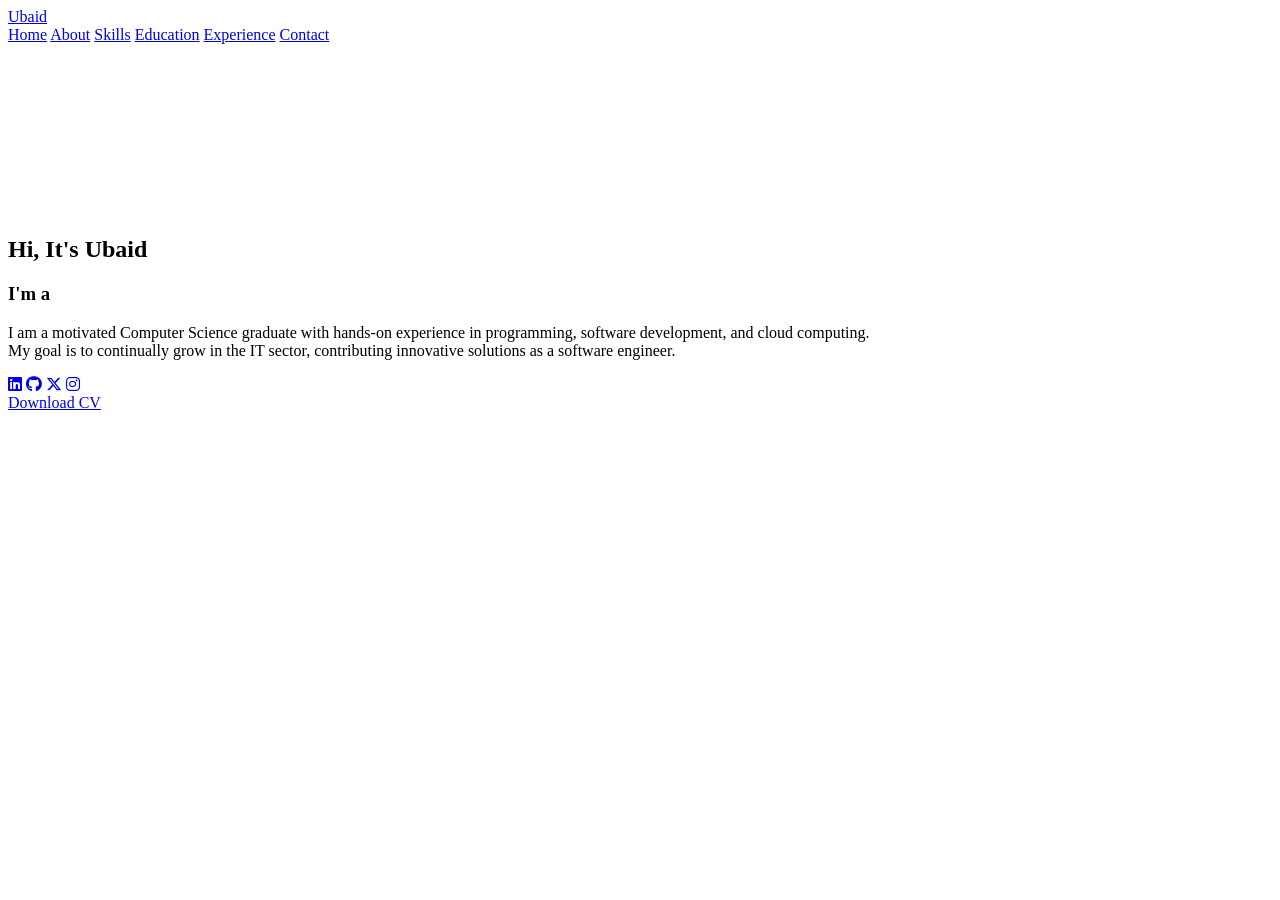
==== index.html @ 4110ec69 "Update index.html" ====
<!DOCTYPE html>
<html lang="en">
<head>
    <meta charset="UTF-8">
    <meta name="viewport" content="width=device-width, initial-scale=1.0">
    <link rel="stylesheet" href="https://cdnjs.cloudflare.com/ajax/libs/font-awesome/6.5.2/css/all.min.css">
    <link rel="stylesheet" href="styles.css">
    <title>Portfolio Website</title>

</head>
<body>
    <header>
        <a href="#" class="logo">Ubaid</a>

        <nav>
            <a href="#" class="active"> Home</a>
            <a href="about.html">About</a>
            <a href="skills.html">Skills</a>
            <a href="education.html">Education</a>
            <a href="experience.html">Experience</a>
            <a href="contact.html">Contact</a>
        </nav>
    </header>

    <section class="home">
        <!-- Video background -->
        <video autoplay muted loop class="bg-video">
            <source src="images/13495-248644905.mp4" type="video/mp4">
            Your browser does not support the video tag.
        </video>

        <div class="home-img">
            <img src="images/Untitled-removebg-preview.png" alt="">
        </div>
        <div class="home-content">
            <h1>Hi, It's <span>Ubaid</span></h1>
            <h3 class="typing-text">I'm a <span></span></h3>
            <p>I am a motivated Computer Science graduate with hands-on experience in programming, software development, and cloud computing.
                <br>My goal is to continually grow in the IT sector, contributing innovative solutions as a software engineer.</p>
            <div class="social-icons">
                <a href="https://www.linkedin.com/in/ubaidullah-shaik-600272247"><i class="fa-brands fa-linkedin"></i></a>
                <a href="https://github.com/Ubaidullah-Shaik"><i class="fa-brands fa-github"></i></a>
                <a href="https://x.com/ubaidshaikkk"><i class="fa-brands fa-x-twitter"></i></a>
                <a href="https://www.instagram.com/ubaidshaik24/"><i class="fa-brands fa-instagram"></i></a>
            </div>
            <a href="Ubaidullah Yusuf Shaik CV.pdf" class="btn">Download CV</a>
        </div>
    </section>
</body>
</html>
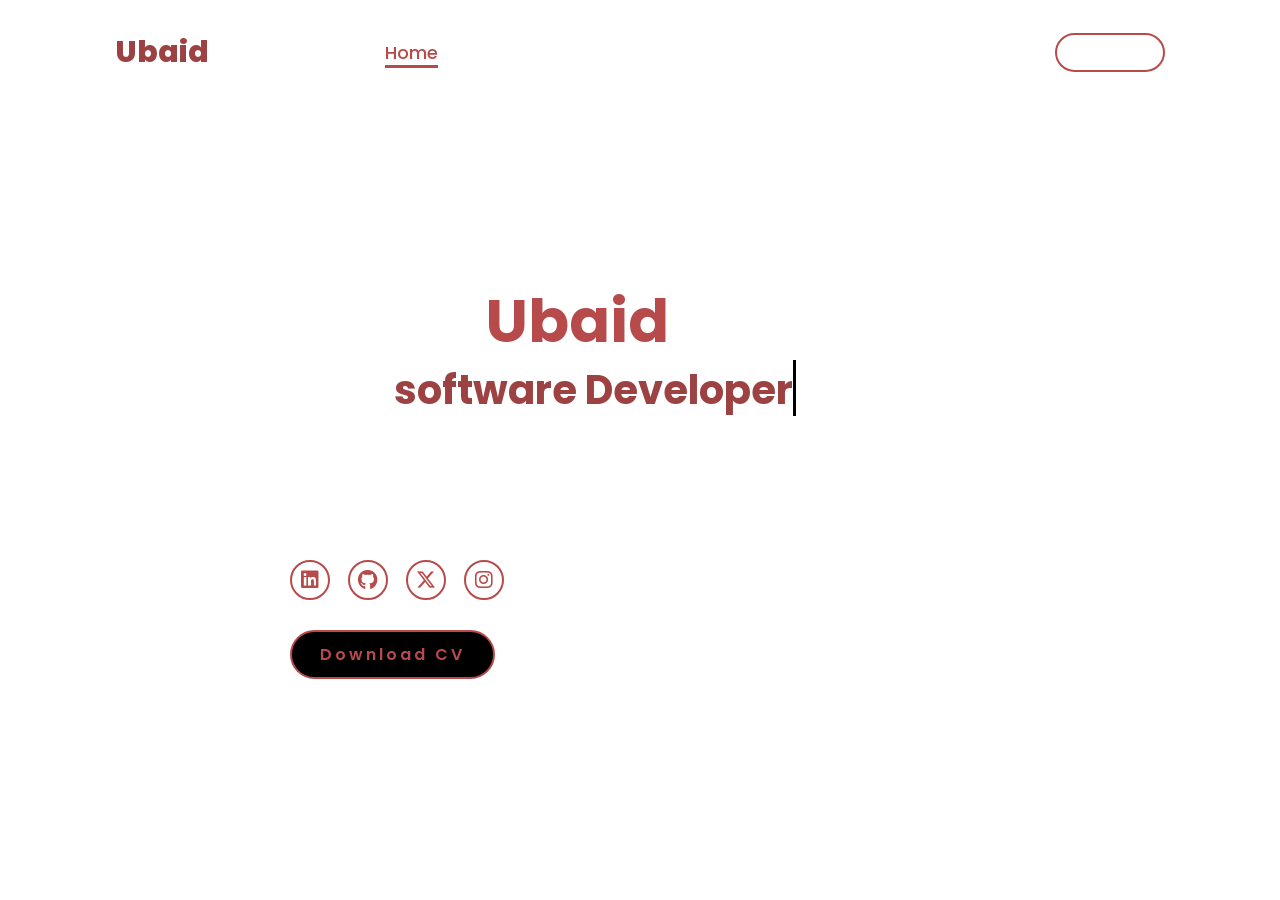
==== commit 6ea4b864: "added project section" ====
--- a/index.html
+++ b/index.html
@@ -10,17 +10,23 @@
 </head>
 <body>
     <header>
-        <a href="#" class="logo">Ubaid</a>
-
-        <nav>
-            <a href="#" class="active"> Home</a>
-            <a href="about.html">About</a>
-            <a href="skills.html">Skills</a>
-            <a href="education.html">Education</a>
-            <a href="experience.html">Experience</a>
-            <a href="contact.html">Contact</a>
-        </nav>
-    </header>
+        <header>
+            <a href="#" class="logo">Ubaid</a>
+            <div class="menu-toggle" id="mobile-menu">
+                <span class="bar"></span>
+                <span class="bar"></span>
+                <span class="bar"></span>
+            </div>
+            <nav class="nav-menu">
+                <a href="#" class="active">Home</a>
+                <a href="about.html">About</a>
+                <a href="skills.html">Skills</a>
+                <a href="education.html">Education</a>
+                <a href="experience.html">Experience</a>
+                <a href="projects.html">Projects</a>
+                <a href="contact.html">Contact</a>
+            </nav>
+        </header>
 
     <section class="home">
         <!-- Video background -->
@@ -46,5 +52,15 @@
             <a href="Ubaidullah Yusuf Shaik CV.pdf" class="btn">Download CV</a>
         </div>
     </section>
+    <script>
+        document.addEventListener('DOMContentLoaded', function() {
+    const mobileMenu = document.getElementById('mobile-menu');
+    const navMenu = document.querySelector('.nav-menu');
+
+    mobileMenu.addEventListener('click', function() {
+        navMenu.classList.toggle('active');
+    });
+});
+    </script>
 </body>
-</html>
+</html>
--- a/styles.css
+++ b/styles.css
@@ -0,0 +1,336 @@
+@import url('https://fonts.googleapis.com/css2?family=Poppins:wght@100;200;300;400;500;600&display=swap');
+
+*{
+    margin: 0;
+    padding: 0;
+    box-sizing: border-box;
+    text-decoration: none;
+    border: none;
+    outline: none;
+    font-family: 'Poppins', sans-serif;
+}
+
+html{
+    font-size: 62.5%;
+}
+
+body{
+    width: 100%;
+    height: 100%;
+    color: white;
+    overflow: hidden;
+}
+
+header {
+    margin-top: 20px;
+    position: fixed;
+    top: 0;
+    left: 0;
+    width: 100%;
+    padding: 1rem 9%;
+    background-color: transparent;
+    filter: drop-shadow(10px);
+    display: flex;
+    justify-content: space-between;
+    align-items: center;
+    z-index: 100;
+    transition: transform 0.3s ease; /* Add transition for smooth effect */
+}
+
+.logo{
+    font-size: 3rem;
+    color: #9d4242;
+    font-weight: 800;
+    cursor: pointer;
+    transition: 0.5s ease;
+}
+
+.logo:hover{
+    transform: scale(1.1);
+}
+
+nav a{
+    font-size: 1.8rem;
+    color: white;
+    margin-left: 4rem;
+    font-weight: 500;
+    transition: 0.3s ease;
+    border-bottom: 3px solid transparent;
+}
+
+nav a:hover,
+nav a.active{
+    color: #b74b4b;
+    border-bottom: 3px solid #b74b4b;
+}
+
+@media(max-width:995px){
+    nav{
+        position: absolute;
+        display: none;
+        top: 0;
+        right: 0;
+        width: 40%;
+        border-left: 3px solid #b74b4b;
+        border-bottom: 3px solid #b74b4b;
+        border-bottom-left-radius: 2rem;
+        padding: 1rem solid;
+        background-color: #161616;
+        border-top: 0.1rem solid rgba(0,0,0,0.1);
+    }
+
+    nav.active{
+        display: block;
+    }
+
+    nav a{
+        display: block;
+        font-size: 2rem;
+        margin: 3rem 0;
+    }
+
+    nav a:hover,
+    nav a.active{
+        padding: 1rem;
+        border-radius: 0.5rem;
+        border-bottom: 0.5rem solid #b74b4b;
+    }
+}
+
+section{
+    min-height: 100vh;
+    padding: 5rem 9% 5rem;
+}
+
+.home{
+    display: flex;
+    justify-content: center;
+    align-items: center;
+    gap: 8rem;
+}
+
+.home .home-content h1{
+    font-size: 6rem;
+    font-weight: 700;
+    line-height: 1.3;
+}
+
+span{
+    color: #b74b4b;
+}
+
+.home-content h3{
+    font-size: 4rem;
+    margin-bottom: 1rem;
+    font-weight: 700;
+}
+
+.home-content p{
+    font-size: 1.6rem;
+}
+
+.home-img{
+    border-radius: 50%;
+}
+
+.home-img img {
+    position: relative;
+    width: 32vw;
+    height: auto;
+    border-radius: 50%;
+    cursor: pointer;
+    transition: 0.3s ease-in-out;
+}
+
+.home-img img:hover {
+    box-shadow: 0 0 20px #ff0000, 0 0 40px #ff0000, 0 0 60px #ff0000;
+    transform: scale(1.05); /* Optional: slight zoom effect */
+}
+
+.social-icons a{
+    display: inline-flex;
+    justify-content: center;
+    align-items: center;
+    width: 4rem;
+    height: 4rem;
+    background-color: transparent;
+    border: 0.2rem solid #b74b4b;
+    font-size: 2rem;
+    border-radius: 50%;
+    margin: 3rem 1.5rem 3rem 0;
+    transition: 0.3s ease;
+    color: #b74b4b;
+}
+
+.social-icons a:hover{
+    color: black;
+    transform: scale(1.3) translateY(-5px);
+    background-color: #b74b4b;
+    box-shadow: 0  0 25px #b74b4b;
+}
+
+.btn{
+    display: inline-block;
+    padding: 1rem 2.8rem;
+    background-color: black;
+    border-radius: 4rem;
+    font-size: 1.6rem;
+    color: #b74b4b;
+    letter-spacing: 0.3rem;
+    font-weight: 600;
+    border: 2px solid #b74b4b;
+    transition: 0.3s ease;
+    cursor: pointer;
+}
+
+.btn:hover{
+    transform: scale3d(1.03);
+    background-color: #b74b4b;
+    color: black;
+    box-shadow: 0 0 25px #b74b4b;
+}
+
+.typing-text{
+    font-size: 34px;
+    font-weight: 600;
+    min-width: 280px;
+}
+
+.typing-text span{
+    position: relative;
+}
+
+.typing-text span::before{
+    content: "software Developer";
+    color: #9d4242;
+    animation: words 20s infinite;
+}
+
+.typing-text span::after{
+    content: "";
+    position: absolute;
+    width: calc(100% + 8px);
+    height: 100%;
+    border-left: 3px solid black;
+    right: -8;
+    animation: cursor 0.6s infinite;
+}
+
+@keyframes cursor{
+    to{
+        border-left: 3px solid #9d4242;
+    }
+}
+
+@keyframes words{
+    0%, 20%{
+        content: "Web Developer";
+    }
+    21%, 40%{
+        content: "Developer";
+    }
+    41%, 60%{
+        content: "Web Designer";
+    }
+    61%, 80%{
+        content: "App Developer";
+    }
+    81%, 100%{
+        content: "CS Student";
+    }
+}
+
+@media (max-width: 1000px){
+    .home{
+        gap: 4rem;
+    }
+}
+
+@media(max-width:995px){
+    .home{
+        flex-direction: column;
+        margin: 5rem 4rem;
+    }
+
+    .home .home-content h3{
+        font-size: 2.5rem;
+    }
+
+    .home-content h1{
+        font-size: 5rem;
+    }
+
+    .home-img img{
+        width: 70vw;
+        margin-top: 4rem;
+    }
+}
+
+.bg-video {
+    position: absolute;
+    top: 0;
+    left: 0;
+    width: 100%;
+    height: 100%;
+    object-fit: cover;
+    z-index: -1;
+}
+.menu-toggle {
+    display: none;
+    flex-direction: column;
+    cursor: pointer;
+}
+
+.menu-toggle .bar {
+    height: 3px;
+    width: 25px;
+    background-color: #fff;
+    margin: 4px 0;
+    transition: 0.4s;
+}
+
+@media (max-width: 995px) {
+    .menu-toggle {
+        display: flex;
+    }
+
+    .nav-menu {
+        display: none;
+        flex-direction: column;
+        width: 100%;
+        position: absolute;
+        top: 60px;
+        left: 0;
+        background-color: #161616;
+    }
+
+    .nav-menu.active {
+        display: flex;
+    }
+}
+/* Allow scrolling on mobile devices */
+@media (max-width: 767px) {
+    body {
+        overflow-y: auto; /* Enable vertical scrolling on mobile */
+        height: auto; /* Allow content to flow naturally */
+    }
+}
+nav a:last-child {
+    border: 2px solid #b74b4b;
+    padding: 0.5rem 1.5rem;
+    border-radius: 2rem;
+    transition: all 0.3s ease;
+}
+
+nav a:last-child:hover {
+    background-color: rgba(183, 75, 75, 0.1);
+    box-shadow: 0 0 15px rgba(183, 75, 75, 0.4);
+}
+
+/* For mobile view */
+@media (max-width: 995px) {
+    nav a:last-child {
+        margin: 1rem 0;
+        display: inline-block;
+    }
+}
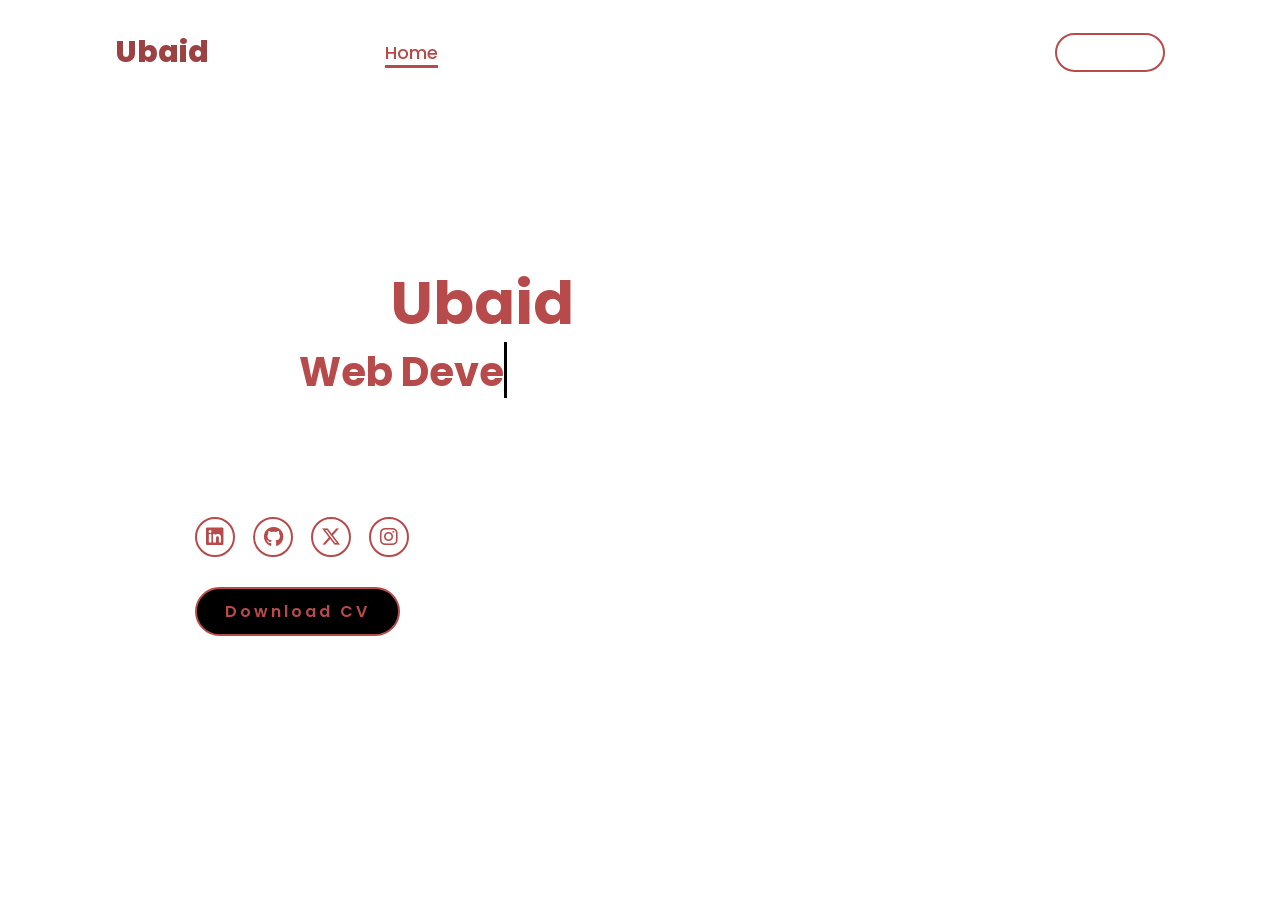
==== commit 7abdda9b: "updated files" ====
--- a/index.html
+++ b/index.html
@@ -5,42 +5,39 @@
     <meta name="viewport" content="width=device-width, initial-scale=1.0">
     <link rel="stylesheet" href="https://cdnjs.cloudflare.com/ajax/libs/font-awesome/6.5.2/css/all.min.css">
     <link rel="stylesheet" href="styles.css">
+    <link rel="icon" href="images/Untitled-removebg-preview_resized.png" type="image/png">
     <title>Portfolio Website</title>
+</head>
 
-</head>
-<body>
     <header>
-        <header>
-            <a href="#" class="logo">Ubaid</a>
-            <div class="menu-toggle" id="mobile-menu">
-                <span class="bar"></span>
-                <span class="bar"></span>
-                <span class="bar"></span>
-            </div>
-            <nav class="nav-menu">
-                <a href="#" class="active">Home</a>
-                <a href="about.html">About</a>
-                <a href="skills.html">Skills</a>
-                <a href="education.html">Education</a>
-                <a href="experience.html">Experience</a>
-                <a href="projects.html">Projects</a>
-                <a href="contact.html">Contact</a>
-            </nav>
-        </header>
-
+        <a href="#" class="logo">Ubaid</a>
+        <div class="menu-toggle" id="mobile-menu">
+            <span class="bar"></span>
+            <span class="bar"></span>
+            <span class="bar"></span>
+        </div>
+        <nav class="nav-menu">
+            <a href="#" class="active">Home</a>
+            <a href="about.html">About</a>
+            <a href="skills.html">Skills</a>
+            <a href="education.html">Education</a>
+            <a href="experience.html">Experience</a>
+            <a href="projects.html">Projects</a>
+            <a href="contact.html">Contact</a>
+        </nav>
+    </header>
     <section class="home">
         <!-- Video background -->
         <video autoplay muted loop class="bg-video">
             <source src="images/13495-248644905.mp4" type="video/mp4">
             Your browser does not support the video tag.
         </video>
-
         <div class="home-img">
             <img src="images/Untitled-removebg-preview.png" alt="">
         </div>
         <div class="home-content">
             <h1>Hi, It's <span>Ubaid</span></h1>
-            <h3 class="typing-text">I'm a <span></span></h3>
+            <h3 class="typing-text">I'm a <span id="typing"></span></h3>
             <p>I am a motivated Computer Science graduate with hands-on experience in programming, software development, and cloud computing.
                 <br>My goal is to continually grow in the IT sector, contributing innovative solutions as a software engineer.</p>
             <div class="social-icons">
@@ -52,15 +49,51 @@
             <a href="Ubaidullah Yusuf Shaik CV.pdf" class="btn">Download CV</a>
         </div>
     </section>
+
     <script>
         document.addEventListener('DOMContentLoaded', function() {
-    const mobileMenu = document.getElementById('mobile-menu');
-    const navMenu = document.querySelector('.nav-menu');
+            const mobileMenu = document.getElementById('mobile-menu');
+            const navMenu = document.querySelector('.nav-menu');
+            mobileMenu.addEventListener('click', function() {
+                navMenu.classList.toggle('active');
+            });
+        });
 
-    mobileMenu.addEventListener('click', function() {
-        navMenu.classList.toggle('active');
-    });
-});
+        document.addEventListener('DOMContentLoaded', function () {
+            const texts = ["Web Developer", "Software Developer", "Web Designer", "App Developer", "CS Graduate"];
+            const typingElement = document.getElementById('typing');
+            let currentIndex = 0;
+            let currentTextIndex = 0;
+            let isDeleting = false;
+
+            function type() {
+                const currentText = texts[currentTextIndex];
+                const isComplete = currentIndex >= currentText.length;
+
+                if (isDeleting) {
+                    typingElement.textContent = currentText.substring(0, currentIndex);
+                    currentIndex--;
+                } else {
+                    typingElement.textContent = currentText.substring(0, currentIndex + 1);
+                    currentIndex++;
+                }
+
+                if (isComplete && !isDeleting) {
+                    isDeleting = true;
+                    setTimeout(type, 1000); // Pause before deleting
+                } else if (currentIndex < 0) {
+                    isDeleting = false;
+                    currentTextIndex = (currentTextIndex + 1) % texts.length; // Move to next text
+                    currentIndex = -1; // Reset index for new text
+                    setTimeout(type, 500); // Pause before typing next text
+                } else {
+                    setTimeout(type, 150); // Speed of typing/deleting
+                }
+            }
+
+            type(); // Start the typing effect
+
+        });
     </script>
 </body>
 </html>
--- a/styles.css
+++ b/styles.css
@@ -14,11 +14,12 @@
     font-size: 62.5%;
 }
 
-body{
+body {
+    color: white;
     width: 100%;
     height: 100%;
-    color: white;
-    overflow: hidden;
+    margin: 0; /* Ensures no extra margin around the body */
+    padding: 0;
 }
 
 header {
@@ -107,6 +108,7 @@
     justify-content: center;
     align-items: center;
     gap: 8rem;
+    max-height: 10vh;
 }
 
 .home .home-content h1{
@@ -190,22 +192,6 @@
     box-shadow: 0 0 25px #b74b4b;
 }
 
-.typing-text{
-    font-size: 34px;
-    font-weight: 600;
-    min-width: 280px;
-}
-
-.typing-text span{
-    position: relative;
-}
-
-.typing-text span::before{
-    content: "software Developer";
-    color: #9d4242;
-    animation: words 20s infinite;
-}
-
 .typing-text span::after{
     content: "";
     position: absolute;
@@ -221,23 +207,14 @@
         border-left: 3px solid #9d4242;
     }
 }
-
-@keyframes words{
-    0%, 20%{
-        content: "Web Developer";
-    }
-    21%, 40%{
-        content: "Developer";
-    }
-    41%, 60%{
-        content: "Web Designer";
-    }
-    61%, 80%{
-        content: "App Developer";
-    }
-    81%, 100%{
-        content: "CS Student";
-    }
+.typing-text {
+    font-size: 34px;
+    font-weight: 600;
+    min-width: 280px;
+}
+
+.typing-text span {
+    position: relative;
 }
 
 @media (max-width: 1000px){
@@ -249,20 +226,26 @@
 @media(max-width:995px){
     .home{
         flex-direction: column;
-        margin: 5rem 4rem;
+        margin: 1.5rem 1rem;
     }
 
     .home .home-content h3{
-        font-size: 2.5rem;
-    }
-
+        font-size: 2rem;
+    }
+   .home .home-content p{
+        font-size: 1.2rem;
+    }
+
+    .home .home-content h1{
+        font-size: 4rem; 
+    }
     .home-content h1{
-        font-size: 5rem;
+        font-size: 2rem;
     }
 
     .home-img img{
-        width: 70vw;
-        margin-top: 4rem;
+        width: 20vw;
+        margin-top: 1rem;
     }
 }
 
@@ -308,13 +291,7 @@
         display: flex;
     }
 }
-/* Allow scrolling on mobile devices */
-@media (max-width: 767px) {
-    body {
-        overflow-y: auto; /* Enable vertical scrolling on mobile */
-        height: auto; /* Allow content to flow naturally */
-    }
-}
+
 nav a:last-child {
     border: 2px solid #b74b4b;
     padding: 0.5rem 1.5rem;
@@ -327,10 +304,4 @@
     box-shadow: 0 0 15px rgba(183, 75, 75, 0.4);
 }
 
-/* For mobile view */
-@media (max-width: 995px) {
-    nav a:last-child {
-        margin: 1rem 0;
-        display: inline-block;
-    }
-}+
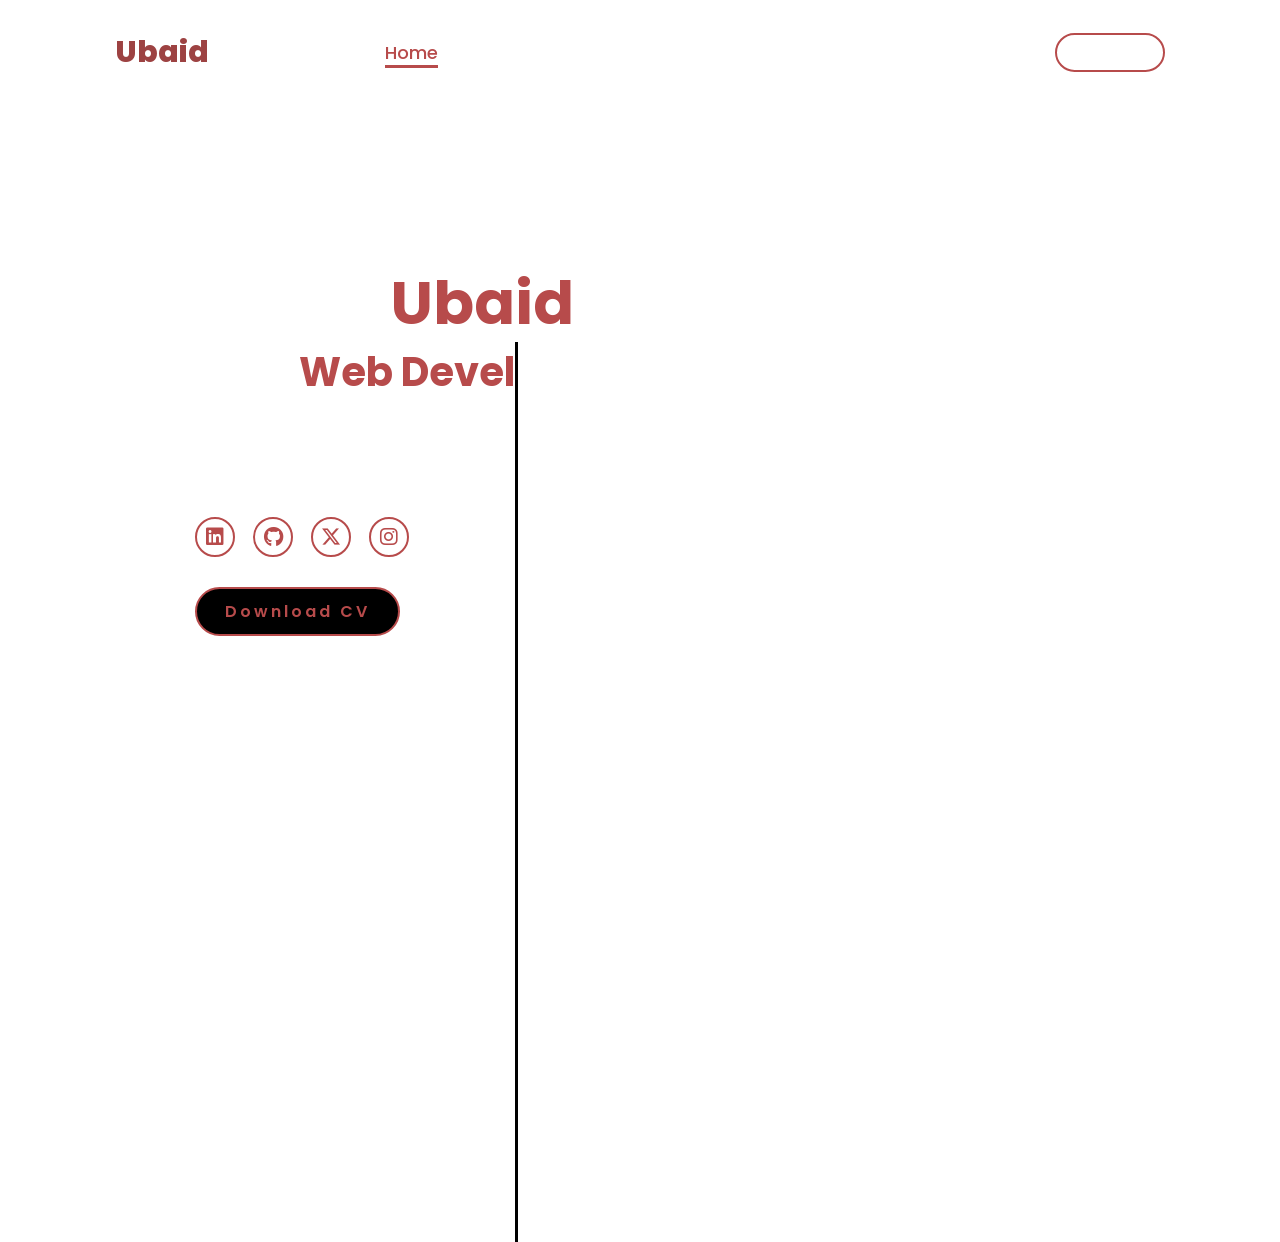
==== commit daaeffe7: "Update index.html" ====
--- a/index.html
+++ b/index.html
@@ -36,7 +36,7 @@
             <img src="images/Untitled-removebg-preview.png" alt="">
         </div>
         <div class="home-content">
-            <h1>Hi, It's <span>Ubaid</span></h1>
+            <h1>Hi, It's <span class="glow">Ubaid</span></h1>
             <h3 class="typing-text">I'm a <span id="typing"></span></h3>
             <p>I am a motivated Computer Science graduate with hands-on experience in programming, software development, and cloud computing.
                 <br>My goal is to continually grow in the IT sector, contributing innovative solutions as a software engineer.</p>
@@ -51,12 +51,14 @@
     </section>
 
     <script>
-        document.addEventListener('DOMContentLoaded', function() {
-            const mobileMenu = document.getElementById('mobile-menu');
-            const navMenu = document.querySelector('.nav-menu');
-            mobileMenu.addEventListener('click', function() {
-                navMenu.classList.toggle('active');
-            });
+       document.addEventListener('DOMContentLoaded', function() {
+    const mobileMenu = document.getElementById('mobile-menu');
+    const navMenu = document.querySelector('.nav-menu');
+    
+    mobileMenu.addEventListener('click', function() {
+        navMenu.classList.toggle('active');
+        mobileMenu.classList.toggle('active'); // Toggle class for animation
+    });
         });
 
         document.addEventListener('DOMContentLoaded', function () {
@@ -96,4 +98,4 @@
         });
     </script>
 </body>
-</html>+</html>
--- a/styles.css
+++ b/styles.css
@@ -213,9 +213,6 @@
     min-width: 280px;
 }
 
-.typing-text span {
-    position: relative;
-}
 
 @media (max-width: 1000px){
     .home{
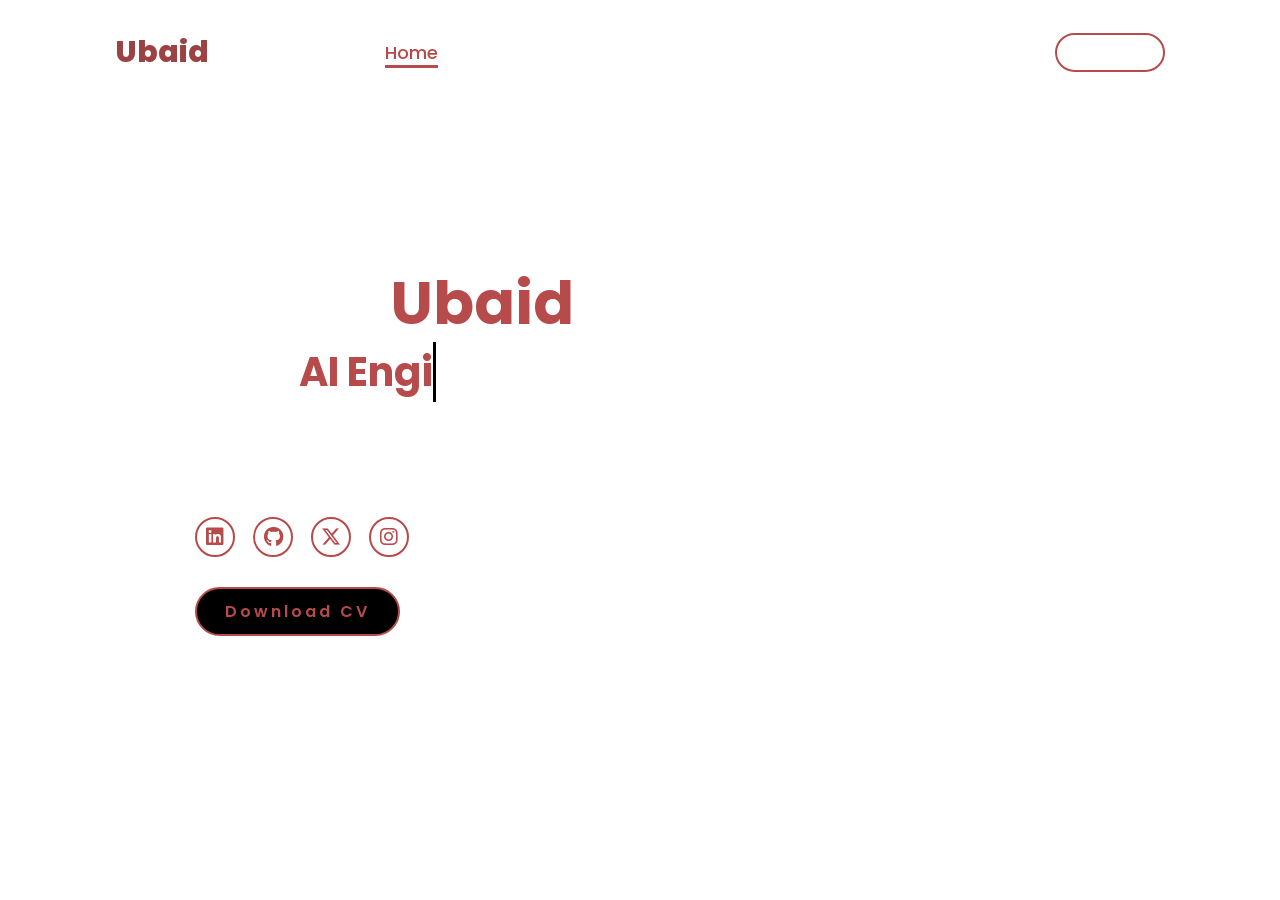
==== commit c0e91905: "updated index" ====
--- a/index.html
+++ b/index.html
@@ -62,7 +62,7 @@
         });
 
         document.addEventListener('DOMContentLoaded', function () {
-            const texts = ["Web Developer", "Software Developer", "Web Designer", "App Developer", "CS Graduate"];
+            const texts = [" AI Engineer", " Software Developer", " Full-Stack Maestro", "App Developer", "CS Graduate"];
             const typingElement = document.getElementById('typing');
             let currentIndex = 0;
             let currentTextIndex = 0;
--- a/styles.css
+++ b/styles.css
@@ -16,10 +16,11 @@
 
 body {
     color: white;
-    width: 100%;
-    height: 100%;
+    width:100%;
+    height: 100vh;
     margin: 0; /* Ensures no extra margin around the body */
     padding: 0;
+    overflow-x: hidden;
 }
 
 header {
@@ -144,11 +145,27 @@
     transition: 0.3s ease-in-out;
 }
 
+@keyframes glowing {
+    0% { box-shadow: 0 0 10px #ff0000, 0 0 20px #ff0000, 0 0 30px #ff0000; }
+    50% { box-shadow: 0 0 20px #ff0000, 0 0 40px #ff0000, 0 0 60px #ff0000; }
+    100% { box-shadow: 0 0 10px #ff0000, 0 0 20px #ff0000, 0 0 30px #ff0000; }
+}
+
 .home-img img:hover {
-    box-shadow: 0 0 20px #ff0000, 0 0 40px #ff0000, 0 0 60px #ff0000;
-    transform: scale(1.05); /* Optional: slight zoom effect */
-}
-
+    animation: glowing 1.5s infinite;
+}
+
+/* Glowing effect for "Ubaid" */
+@keyframes glowing-text {
+    0% { text-shadow: 0 0 5px #b74b4b; }
+    50% { text-shadow: 0 0 20px #b74b4b, 0 0 30px #ff0000; }
+    100% { text-shadow: 0 0 5px #b74b4b; }
+}
+
+.glow {
+    color: #b74b4b;
+    animation: glowing-text 1.5s infinite alternate;
+}
 .social-icons a{
     display: inline-flex;
     justify-content: center;
@@ -196,7 +213,7 @@
     content: "";
     position: absolute;
     width: calc(100% + 8px);
-    height: 100%;
+    height: 60px;
     border-left: 3px solid black;
     right: -8;
     animation: cursor 0.6s infinite;
@@ -243,11 +260,15 @@
     .home-img img{
         width: 20vw;
         margin-top: 1rem;
+        margin-right: 210px;
+    }
+    .typing-text span::after{
+        height: 30px;
     }
 }
 
 .bg-video {
-    position: absolute;
+    position: fixed;
     top: 0;
     left: 0;
     width: 100%;
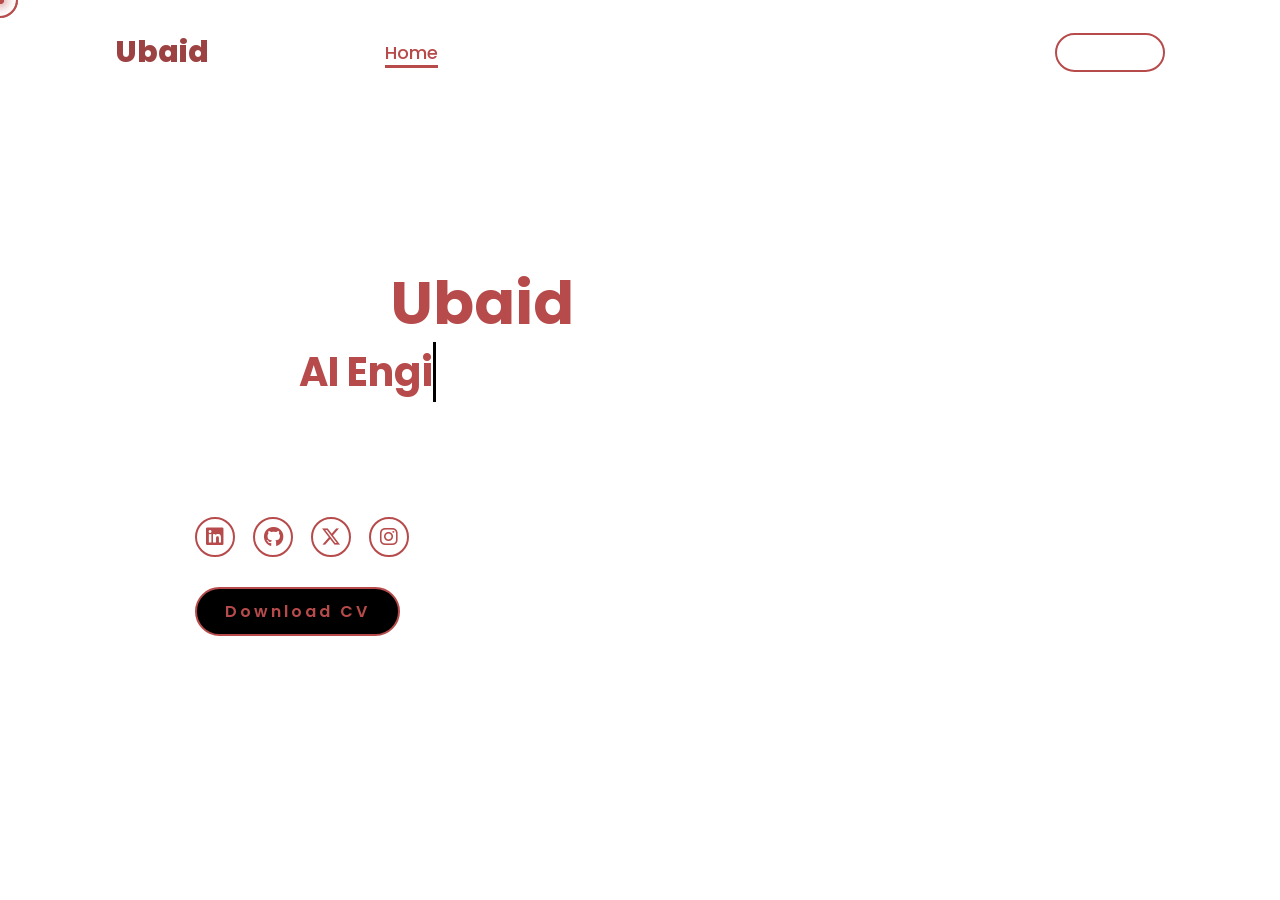
==== commit 37207172: "added custom cursor" ====
--- a/index.html
+++ b/index.html
@@ -49,7 +49,10 @@
             <a href="Ubaidullah Yusuf Shaik CV.pdf" class="btn">Download CV</a>
         </div>
     </section>
-
+<div class="cursor" id="cursor">
+  <div class="cursor-ring"></div>
+  <div class="cursor-dot"></div>
+</div>
     <script>
        document.addEventListener('DOMContentLoaded', function() {
     const mobileMenu = document.getElementById('mobile-menu');
@@ -97,5 +100,62 @@
 
         });
     </script>
+
+<!-- custom cursor element (desktop only) -->
+<div class="cursor" id="cursor">
+  <div class="cursor-ring"></div>
+  <div class="cursor-dot"></div>
+</div>
+
+<script>
+  // cursor follow + hover interactions
+  (function(){
+    const cursor = document.getElementById('cursor');
+    if (!cursor) return;
+
+    const dot = cursor.querySelector('.cursor-dot');
+    const ring = cursor.querySelector('.cursor-ring');
+    let mouseX = window.innerWidth / 2, mouseY = window.innerHeight / 2;
+    let ringX = mouseX, ringY = mouseY;
+    const ease = 0.18;
+
+    // show/hide on enter/leave
+    window.addEventListener('mousemove', (e) => {
+      mouseX = e.clientX;
+      mouseY = e.clientY;
+      cursor.classList.remove('hidden');
+      cursor.style.left = mouseX + 'px';
+      cursor.style.top = mouseY + 'px';
+    });
+    window.addEventListener('mouseleave', () => cursor.classList.add('hidden'));
+    window.addEventListener('mouseenter', () => cursor.classList.remove('hidden'));
+
+    // tiny RAF loop for smooth ring follow
+    function animate() {
+      ringX += (mouseX - ringX) * ease;
+      ringY += (mouseY - ringY) * ease;
+      ring.style.transform = `translate(${ringX - mouseX}px, ${ringY - mouseY}px) translate(-50%, -50%)`;
+      requestAnimationFrame(animate);
+    }
+    animate();
+
+    // interactive targets
+    const interactives = document.querySelectorAll('a, button, .menu-toggle, .btn, .home-img img, .social-icons a, nav a');
+    interactives.forEach(el => {
+      el.addEventListener('mouseenter', () => cursor.classList.add('grow'));
+      el.addEventListener('mouseleave', () => cursor.classList.remove('grow'));
+      el.addEventListener('mousedown', () => cursor.classList.add('active'));
+      el.addEventListener('mouseup', () => cursor.classList.remove('active'));
+    });
+
+    // hide on touch devices quickly (safety)
+    window.addEventListener('touchstart', () => {
+      cursor.style.display = 'none';
+      html = document.documentElement;
+      if (html) html.style.cursor = 'auto';
+    }, {passive: true});
+  })();
+</script>
+
 </body>
 </html>
--- a/styles.css
+++ b/styles.css
@@ -257,10 +257,12 @@
         font-size: 2rem;
     }
 
+    /* removed the large fixed right margin that caused horizontal scrolling */
     .home-img img{
-        width: 20vw;
+        width: 28vw;
+        max-width: 140px;
         margin-top: 1rem;
-        margin-right: 210px;
+        margin-right: 0;
     }
     .typing-text span::after{
         height: 30px;
@@ -322,4 +324,148 @@
     box-shadow: 0 0 15px rgba(183, 75, 75, 0.4);
 }
 
-
+@media (max-width: 995px) {
+    header {
+        padding: 1rem 1.5rem;
+        left: 0;
+        right: 0;
+        box-sizing: border-box;
+    }
+
+    .menu-toggle {
+        display: flex;
+        position: relative;
+        z-index: 1300; /* keep hamburger above everything */
+    }
+
+    .nav-menu {
+        left: 0;
+        right: 0;
+        width: 100%;
+        box-sizing: border-box;
+    }
+
+    /* keep body from ever scrolling horizontally */
+    body {
+        overflow-x: hidden;
+    }
+}
+
+@media (max-width: 995px) {
+    /* make hamburger fixed at left and above everything */
+    .menu-toggle {
+        display: flex;
+        position: fixed;
+        top: 22px;         /* distance from top of viewport */
+        left: 322px;        /* move it more to the left edge */
+        width: 48px;
+        height: 48px;
+        align-items: center;
+        justify-content: center;
+        padding: 6px;
+        background: rgba(0,0,0,0.35); /* optional touch target BG */
+        border-radius: 8px;
+        z-index: 1400;     /* keep above header/nav/video */
+        -webkit-tap-highlight-color: transparent;
+    }
+
+    /* slightly smaller bars for the fixed box */
+    .menu-toggle .bar {
+        width: 22px;
+        height: 3px;
+        margin: 3px 0;
+    }
+
+    /* ensure header content doesn't sit under the fixed toggle */
+    header {
+        padding-left: 76px; /* leave room for fixed toggle */
+        box-sizing: border-box;
+    }
+
+    /* keep nav positioned relative to viewport (not pushed off-screen) */
+    .nav-menu {
+        position: fixed;
+        top: 64px; /* below header / toggle */
+        left: 0;
+        right: 0;
+        width: 100%;
+        box-sizing: border-box;
+        z-index: 1300; /* below toggle but above background */
+    }
+}
+
+@media (pointer: fine) {
+  /* hide native cursor */
+  html { cursor: none; }
+
+  /* cursor wrapper */
+  .cursor {
+    position: fixed;
+    top: 0;
+    left: 0;
+    width: 48px;
+    height: 48px;
+    pointer-events: none;
+    transform: translate(-50%, -50%);
+    z-index: 2000;
+    transition: opacity .18s ease;
+    opacity: 1;
+  }
+
+  .cursor-dot {
+    position: absolute;
+    left: 50%;
+    top: 50%;
+    width: 8px;
+    height: 8px;
+    transform: translate(-50%, -50%);
+    background: #b74b4b;
+    border-radius: 50%;
+    box-shadow: 0 0 12px rgba(183,75,75,0.95);
+    transition: transform .12s ease, background .12s ease;
+  }
+
+  .cursor-ring {
+    position: absolute;
+    left: 50%;
+    top: 50%;
+    width: 36px;
+    height: 36px;
+    transform: translate(-50%, -50%);
+    border-radius: 50%;
+    border: 2px solid rgba(183,75,75,0.85);
+    transition: transform .18s cubic-bezier(.2,.9,.2,1), background .18s ease, opacity .18s ease;
+    box-sizing: border-box;
+  }
+
+  /* hidden state (when leaving window) */
+  .cursor.hidden { opacity: 0; }
+
+  /* grow when hovering interactive elements */
+  .cursor.grow .cursor-dot { transform: translate(-50%, -50%) scale(1.6); background: #fff; }
+  .cursor.grow .cursor-ring { transform: translate(-50%, -50%) scale(1.35); background: rgba(183,75,75,0.06); }
+
+  /* active/press state */
+  .cursor.active .cursor-dot { transform: translate(-50%, -50%) scale(.85); }
+  .cursor.active .cursor-ring { transform: translate(-50%, -50%) scale(.95); opacity: .8; }
+
+  /* subtle hover lift for links / buttons */
+  nav a, .btn, .social-icons a, .home-img img {
+    transition: transform .18s ease, box-shadow .18s ease;
+    will-change: transform;
+  }
+
+  nav a:hover { transform: translateY(-6px); }
+  .btn:hover { transform: translateY(-4px) scale(1.04); box-shadow: 0 6px 18px rgba(183,75,75,0.14); }
+  .social-icons a:hover { transform: translateY(-6px) scale(1.08); box-shadow: 0 6px 20px rgba(183,75,75,0.12); }
+  .home-img img:hover { transform: scale(1.03) rotate(-1.2deg); box-shadow: 0 18px 50px rgba(0,0,0,0.35); }
+
+  /* make hamburger respond visually */
+  .menu-toggle:hover { transform: scale(1.05); }
+
+  /* small accessibility fallback: keep pointer visible on very small viewports */
+  @media (max-width: 600px) {
+    html { cursor: auto; }
+    .cursor { display: none; }
+  }
+}
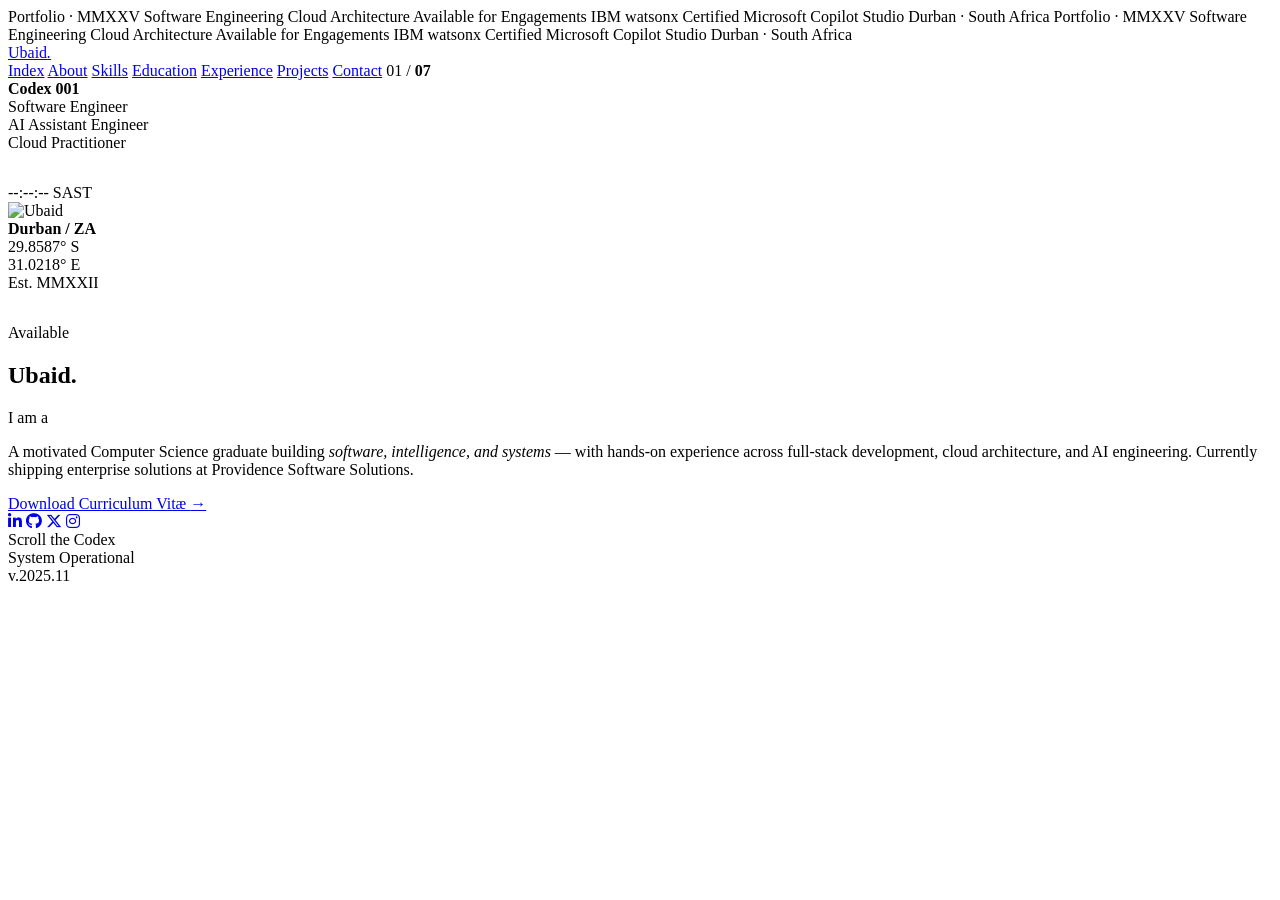
==== commit 102508a0: "Revamp index.html with new layout and content Updated the title and added new sections including atm" ====
--- a/index.html
+++ b/index.html
@@ -1,161 +1,183 @@
 <!DOCTYPE html>
 <html lang="en">
 <head>
-    <meta charset="UTF-8">
-    <meta name="viewport" content="width=device-width, initial-scale=1.0">
-    <link rel="stylesheet" href="https://cdnjs.cloudflare.com/ajax/libs/font-awesome/6.5.2/css/all.min.css">
-    <link rel="stylesheet" href="styles.css">
-    <link rel="icon" href="images/Untitled-removebg-preview_resized.png" type="image/png">
-    <title>Portfolio Website</title>
+  <meta charset="UTF-8">
+  <meta name="viewport" content="width=device-width, initial-scale=1.0">
+  <link rel="stylesheet" href="https://cdnjs.cloudflare.com/ajax/libs/font-awesome/6.5.2/css/all.min.css">
+  <link rel="stylesheet" href="styles.css">
+  <link rel="icon" href="images/Untitled-removebg-preview_resized.png" type="image/png">
+  <title>Ubaid — Software Engineer · AI Engineer</title>
 </head>
+<body>
 
-    <header>
-        <a href="#" class="logo">Ubaid</a>
-        <div class="menu-toggle" id="mobile-menu">
-            <span class="bar"></span>
-            <span class="bar"></span>
-            <span class="bar"></span>
+  <!-- Atmosphere layers -->
+  <div class="atmosphere"></div>
+  <div class="grid-bg"></div>
+
+  <!-- Page transition curtain -->
+  <div class="page-transition">
+    <div class="slice"></div>
+    <div class="slice"></div>
+    <div class="slice"></div>
+    <div class="slice"></div>
+    <div class="slice"></div>
+    <div class="slice"></div>
+  </div>
+
+  <!-- Top ticker -->
+  <div class="ticker">
+    <div class="ticker-content">
+      <span>Portfolio · MMXXV</span>
+      <span>Software Engineering</span>
+      <span>Cloud Architecture</span>
+      <span>Available for Engagements</span>
+      <span>IBM watsonx Certified</span>
+      <span>Microsoft Copilot Studio</span>
+      <span>Durban · South Africa</span>
+      <span>Portfolio · MMXXV</span>
+      <span>Software Engineering</span>
+      <span>Cloud Architecture</span>
+      <span>Available for Engagements</span>
+      <span>IBM watsonx Certified</span>
+      <span>Microsoft Copilot Studio</span>
+      <span>Durban · South Africa</span>
+    </div>
+  </div>
+
+  <!-- Header -->
+  <header class="site-header">
+    <a href="index.html" class="brand">
+      <div class="brand-mark"></div>
+      <span class="brand-text">Ubaid<em>.</em></span>
+    </a>
+    <div class="menu-toggle" id="mobile-menu">
+      <span class="bar"></span>
+      <span class="bar"></span>
+      <span class="bar"></span>
+    </div>
+    <nav class="nav-menu">
+      <a href="index.html" class="active">Index</a>
+      <a href="about.html">About</a>
+      <a href="skills.html">Skills</a>
+      <a href="education.html">Education</a>
+      <a href="experience.html">Experience</a>
+      <a href="projects.html">Projects</a>
+      <a href="contact.html">Contact</a>
+      <span class="nav-counter">01 / <strong>07</strong></span>
+    </nav>
+  </header>
+
+  <!-- HERO -->
+  <section class="hero">
+
+    <div class="hero-grid">
+      <div class="hero-left">
+        <div class="meta-row"><strong>Codex 001</strong></div>
+        <div>Software Engineer</div>
+        <div>AI Assistant Engineer</div>
+        <div>Cloud Practitioner</div>
+        <div class="meta-row" style="margin-top: 2rem"><span data-clock>--:--:-- SAST</span></div>
+      </div>
+
+      <div class="hero-center">
+        <div class="hero-portrait">
+          <img src="images/Untitled-removebg-preview.png" alt="Ubaid">
+          <div class="scan"></div>
         </div>
-        <nav class="nav-menu">
-            <a href="#" class="active">Home</a>
-            <a href="about.html">About</a>
-            <a href="skills.html">Skills</a>
-            <a href="education.html">Education</a>
-            <a href="experience.html">Experience</a>
-            <a href="projects.html">Projects</a>
-            <a href="contact.html">Contact</a>
-        </nav>
-    </header>
-    <section class="home">
-        <!-- Video background -->
-        <video autoplay muted loop class="bg-video">
-            <source src="images/13495-248644905.mp4" type="video/mp4">
-            Your browser does not support the video tag.
-        </video>
-        <div class="home-img">
-            <img src="images/Untitled-removebg-preview.png" alt="">
-        </div>
-        <div class="home-content">
-            <h1>Hi, It's <span class="glow">Ubaid</span></h1>
-            <h3 class="typing-text">I'm a <span id="typing"></span></h3>
-            <p>I am a motivated Computer Science graduate with hands-on experience in programming, software development, and cloud computing.
-                <br>My goal is to continually grow in the IT sector, contributing innovative solutions as a software engineer.</p>
-            <div class="social-icons">
-                <a href="https://www.linkedin.com/in/ubaidullah-shaik-600272247"><i class="fa-brands fa-linkedin"></i></a>
-                <a href="https://github.com/Ubaidullah-Shaik"><i class="fa-brands fa-github"></i></a>
-                <a href="https://x.com/ubaidshaikkk"><i class="fa-brands fa-x-twitter"></i></a>
-                <a href="https://www.instagram.com/ubaidshaik24/"><i class="fa-brands fa-instagram"></i></a>
-            </div>
-            <a href="Ubaidullah Yusuf Shaik CV.pdf" class="btn">Download CV</a>
-        </div>
-    </section>
-<div class="cursor" id="cursor">
-  <div class="cursor-ring"></div>
-  <div class="cursor-dot"></div>
-</div>
-    <script>
-       document.addEventListener('DOMContentLoaded', function() {
-    const mobileMenu = document.getElementById('mobile-menu');
-    const navMenu = document.querySelector('.nav-menu');
-    
-    mobileMenu.addEventListener('click', function() {
-        navMenu.classList.toggle('active');
-        mobileMenu.classList.toggle('active'); // Toggle class for animation
+      </div>
+
+      <div class="hero-right">
+        <div class="meta-row"><strong>Durban / ZA</strong></div>
+        <div>29.8587° S</div>
+        <div>31.0218° E</div>
+        <div>Est. MMXXII</div>
+        <div class="meta-row" style="margin-top: 2rem"><span>Available</span></div>
+      </div>
+    </div>
+
+    <div class="hero-display">
+      <h1>
+        <span class="word">
+          <span class="letter" style="animation-delay: 0.1s">U</span><span class="letter" style="animation-delay: 0.15s">b</span><span class="letter" style="animation-delay: 0.2s">a</span><span class="letter" style="animation-delay: 0.25s">i</span><span class="letter" style="animation-delay: 0.3s">d</span><span class="letter" style="animation-delay: 0.35s">.</span>
+        </span>
+      </h1>
+    </div>
+
+    <div class="hero-role">
+      <span>I am a</span>
+      <span id="typing-target"></span>
+    </div>
+
+    <p class="hero-summary">
+      A motivated Computer Science graduate building <em>software, intelligence, and systems</em> — with hands-on experience across full-stack development, cloud architecture, and AI engineering. Currently shipping enterprise solutions at Providence Software Solutions.
+    </p>
+
+    <div class="hero-cta">
+      <a href="Ubaidullah Yusuf Shaik CV.pdf" class="btn-primary" target="_blank">
+        Download Curriculum Vitæ
+        <span class="arrow">→</span>
+      </a>
+      <div class="social-rail">
+        <a href="https://www.linkedin.com/in/ubaidullah-shaik-600272247" target="_blank" aria-label="LinkedIn"><i class="fa-brands fa-linkedin-in"></i></a>
+        <a href="https://github.com/Ubaidullah-Shaik" target="_blank" aria-label="GitHub"><i class="fa-brands fa-github"></i></a>
+        <a href="https://x.com/ubaidshaikkk" target="_blank" aria-label="X"><i class="fa-brands fa-x-twitter"></i></a>
+        <a href="https://www.instagram.com/ubaidshaik24/" target="_blank" aria-label="Instagram"><i class="fa-brands fa-instagram"></i></a>
+      </div>
+    </div>
+
+    <div class="scroll-hint">
+      <span>Scroll the Codex</span>
+      <div class="line"></div>
+    </div>
+  </section>
+
+  <!-- Status HUD -->
+  <div class="status-hud">
+    <div class="status-line"><span class="pulse"></span> System Operational</div>
+    <div>v.2025.11</div>
+  </div>
+
+  <!-- Custom cursor -->
+  <div class="cursor">
+    <div class="cursor-ring"></div>
+    <div class="cursor-dot"></div>
+  </div>
+
+  <script src="scripts.js"></script>
+  <script>
+    // Typing animation
+    document.addEventListener('DOMContentLoaded', function() {
+      const texts = ['Software Engineer', 'AI Engineer', 'Full-Stack Developer', 'Cloud Practitioner', 'App Developer', 'CS Graduate'];
+      const target = document.getElementById('typing-target');
+      if (!target) return;
+      let textIndex = 0;
+      let charIndex = 0;
+      let isDeleting = false;
+
+      function type() {
+        const current = texts[textIndex];
+        if (isDeleting) {
+          target.textContent = current.substring(0, charIndex--);
+          if (charIndex < 0) {
+            isDeleting = false;
+            textIndex = (textIndex + 1) % texts.length;
+            charIndex = 0;
+            setTimeout(type, 400);
+          } else {
+            setTimeout(type, 60);
+          }
+        } else {
+          target.textContent = current.substring(0, charIndex++);
+          if (charIndex > current.length) {
+            isDeleting = true;
+            setTimeout(type, 1800);
+          } else {
+            setTimeout(type, 110);
+          }
+        }
+      }
+      setTimeout(type, 1200);
     });
-        });
-
-        document.addEventListener('DOMContentLoaded', function () {
-            const texts = [" AI Engineer", " Software Developer", " Full-Stack Maestro", "App Developer", "CS Graduate"];
-            const typingElement = document.getElementById('typing');
-            let currentIndex = 0;
-            let currentTextIndex = 0;
-            let isDeleting = false;
-
-            function type() {
-                const currentText = texts[currentTextIndex];
-                const isComplete = currentIndex >= currentText.length;
-
-                if (isDeleting) {
-                    typingElement.textContent = currentText.substring(0, currentIndex);
-                    currentIndex--;
-                } else {
-                    typingElement.textContent = currentText.substring(0, currentIndex + 1);
-                    currentIndex++;
-                }
-
-                if (isComplete && !isDeleting) {
-                    isDeleting = true;
-                    setTimeout(type, 1000); // Pause before deleting
-                } else if (currentIndex < 0) {
-                    isDeleting = false;
-                    currentTextIndex = (currentTextIndex + 1) % texts.length; // Move to next text
-                    currentIndex = -1; // Reset index for new text
-                    setTimeout(type, 500); // Pause before typing next text
-                } else {
-                    setTimeout(type, 150); // Speed of typing/deleting
-                }
-            }
-
-            type(); // Start the typing effect
-
-        });
-    </script>
-
-<!-- custom cursor element (desktop only) -->
-<div class="cursor" id="cursor">
-  <div class="cursor-ring"></div>
-  <div class="cursor-dot"></div>
-</div>
-
-<script>
-  // cursor follow + hover interactions
-  (function(){
-    const cursor = document.getElementById('cursor');
-    if (!cursor) return;
-
-    const dot = cursor.querySelector('.cursor-dot');
-    const ring = cursor.querySelector('.cursor-ring');
-    let mouseX = window.innerWidth / 2, mouseY = window.innerHeight / 2;
-    let ringX = mouseX, ringY = mouseY;
-    const ease = 0.18;
-
-    // show/hide on enter/leave
-    window.addEventListener('mousemove', (e) => {
-      mouseX = e.clientX;
-      mouseY = e.clientY;
-      cursor.classList.remove('hidden');
-      cursor.style.left = mouseX + 'px';
-      cursor.style.top = mouseY + 'px';
-    });
-    window.addEventListener('mouseleave', () => cursor.classList.add('hidden'));
-    window.addEventListener('mouseenter', () => cursor.classList.remove('hidden'));
-
-    // tiny RAF loop for smooth ring follow
-    function animate() {
-      ringX += (mouseX - ringX) * ease;
-      ringY += (mouseY - ringY) * ease;
-      ring.style.transform = `translate(${ringX - mouseX}px, ${ringY - mouseY}px) translate(-50%, -50%)`;
-      requestAnimationFrame(animate);
-    }
-    animate();
-
-    // interactive targets
-    const interactives = document.querySelectorAll('a, button, .menu-toggle, .btn, .home-img img, .social-icons a, nav a');
-    interactives.forEach(el => {
-      el.addEventListener('mouseenter', () => cursor.classList.add('grow'));
-      el.addEventListener('mouseleave', () => cursor.classList.remove('grow'));
-      el.addEventListener('mousedown', () => cursor.classList.add('active'));
-      el.addEventListener('mouseup', () => cursor.classList.remove('active'));
-    });
-
-    // hide on touch devices quickly (safety)
-    window.addEventListener('touchstart', () => {
-      cursor.style.display = 'none';
-      html = document.documentElement;
-      if (html) html.style.cursor = 'auto';
-    }, {passive: true});
-  })();
-</script>
-
+  </script>
 </body>
 </html>
